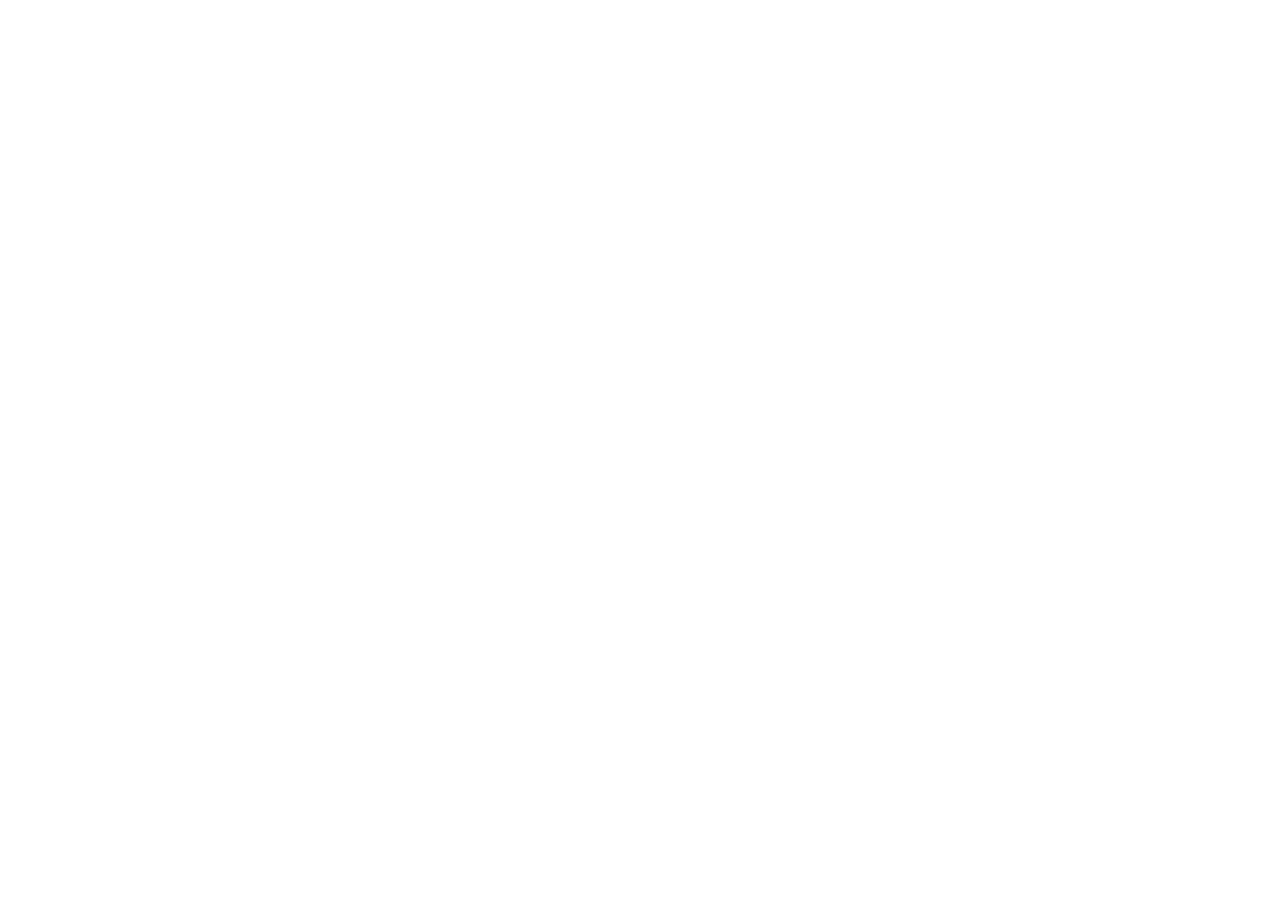
==== index.html @ 853ea232 "Create index.html" ====
<!DOCTYPE html>
<html lang="id">
<head>
<meta charset="UTF-8">
<meta name="viewport" content="width=device-width, initial-scale=1">
<meta name="theme-color" content="#F8C8DC">
<title>Tabungan Tunangan</title>
<link rel="stylesheet" href="style.css">
</head>
<body>
<div id="app"></div>
<nav id="nav" hidden>
  <button data-p="home">🏠<span>Beranda</span></button>
  <button data-p="save">💰<span>Tabungan</span></button>
  <button data-p="budget">📋<span>Anggaran</span></button>
  <button data-p="check">✅<span>Checklist</span></button>
  <button data-p="profile">💑<span>Profil</span></button>
</nav>
<div id="modal"></div>
<div id="toast"></div>
<script src="db.js"></script>
<script src="app.js"></script>
</body>
</html>
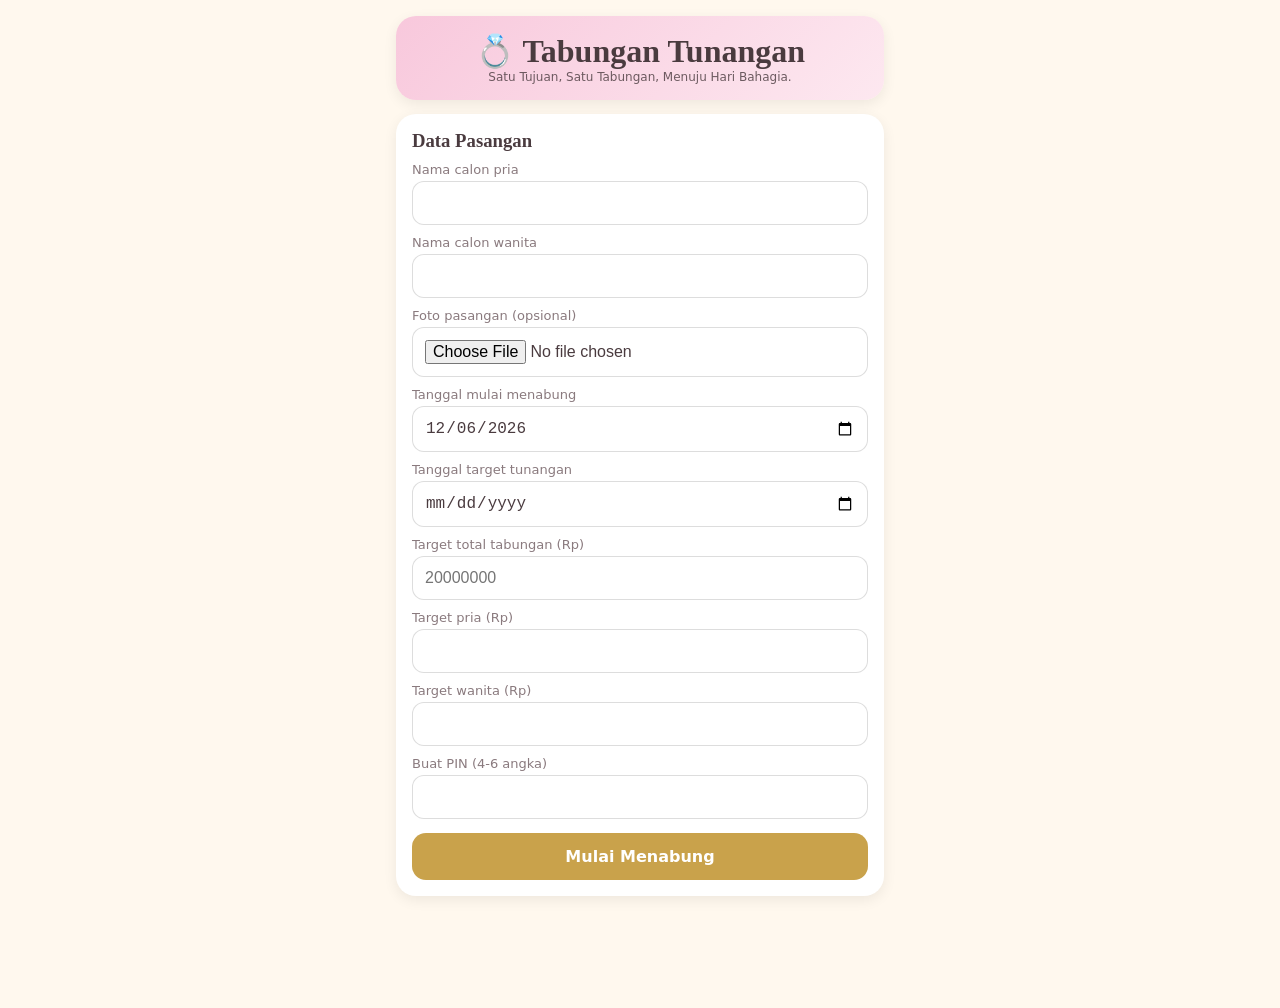
==== commit 697e957a: "Update index.html" ====
--- a/index.html
+++ b/index.html
@@ -20,5 +20,6 @@
 <div id="toast"></div>
 <script src="db.js"></script>
 <script src="app.js"></script>
+<script src="extra.js"></script>
 </body>
 </html>
--- a/style.css
+++ b/style.css
@@ -0,0 +1,42 @@
+:root{--pink:#F8C8DC;--pink2:#e9a3c0;--gold:#C9A24B;--cream:#FFF8EE;--card:#fff;--text:#4a3b3f;--mut:#8a7a7e}
+body.dark{--cream:#2a2224;--card:#3a2f32;--text:#f3e9e6;--mut:#bfb0ad}
+*{box-sizing:border-box;margin:0}
+body{font-family:system-ui,sans-serif;background:var(--cream);color:var(--text);padding-bottom:80px}
+h1,h2,h3,.serif{font-family:Georgia,serif}
+.wrap{padding:16px;max-width:520px;margin:auto}
+.card{background:var(--card);border-radius:20px;padding:16px;margin-bottom:14px;box-shadow:0 4px 14px rgba(0,0,0,.07);animation:up .4s ease}
+@keyframes up{from{opacity:0;transform:translateY(10px)}to{opacity:1}}
+.hero{background:linear-gradient(135deg,var(--pink),#fde8f0);color:#4a3b3f;text-align:center}
+.hero img,.avatar{width:72px;height:72px;border-radius:50%;object-fit:cover;border:3px solid var(--gold);background:#fff}
+.tag{font-size:12px;opacity:.8}
+.big{font-size:30px;font-weight:700;color:var(--gold);font-family:Georgia,serif}
+.ring{width:90px;height:90px;border-radius:50%;margin:10px auto;display:grid;place-items:center;background:conic-gradient(var(--gold) calc(var(--p)*1%),#fff 0)}
+.ring span{background:var(--card);color:var(--text);width:68px;height:68px;border-radius:50%;display:grid;place-items:center;font-weight:700}
+.row{display:flex;gap:10px}.row>*{flex:1}
+.mut{color:var(--mut);font-size:13px}
+.bar{height:8px;background:#0001;border-radius:8px;overflow:hidden;margin-top:6px}
+.bar i{display:block;height:100%;background:var(--gold);transition:width .8s}
+label{display:block;font-size:13px;margin:10px 0 4px;color:var(--mut)}
+input,select{width:100%;padding:12px;border-radius:12px;border:1px solid #0002;font-size:16px;background:var(--card);color:var(--text)}
+button{font:inherit;cursor:pointer}
+.btn{width:100%;padding:14px;border:0;border-radius:14px;background:var(--gold);color:#fff;font-weight:700;margin-top:14px}
+.btn:disabled{opacity:.5}
+.btn.alt{background:transparent;color:var(--mut);margin-top:6px}
+.fab{position:fixed;right:18px;bottom:84px;width:58px;height:58px;border-radius:50%;border:0;background:var(--gold);color:#fff;font-size:30px;box-shadow:0 6px 16px rgba(0,0,0,.25)}
+#nav{position:fixed;bottom:0;left:0;right:0;display:flex;background:var(--card);box-shadow:0 -2px 12px rgba(0,0,0,.1)}
+#nav[hidden]{display:none}
+#nav button{flex:1;border:0;background:none;padding:8px 0;font-size:20px;color:var(--mut);display:flex;flex-direction:column;align-items:center}
+#nav button span{font-size:10px}
+#nav button.on{color:var(--gold);font-weight:700}
+#modal{position:fixed;inset:0;background:#0007;display:none;align-items:flex-end;z-index:5}
+#modal.show{display:flex}
+#modal .sheet{background:var(--card);width:100%;max-height:92vh;overflow:auto;border-radius:24px 24px 0 0;padding:18px;max-width:520px;margin:auto}
+#toast{position:fixed;top:14px;left:50%;transform:translateX(-50%);background:#333;color:#fff;padding:10px 16px;border-radius:12px;opacity:0;transition:.3s;z-index:9;max-width:90%;text-align:center;pointer-events:none}
+#toast.show{opacity:1}
+.tx{display:flex;justify-content:space-between;align-items:center;padding:10px 0;border-bottom:1px solid #0001}
+.tx:last-child{border:0}
+.tx b{color:var(--gold)}
+.tx .acts button{border:0;background:none;font-size:18px}
+.calc div{display:flex;justify-content:space-between;padding:6px 0}
+.center{text-align:center}
+svg{width:100%;height:auto}
